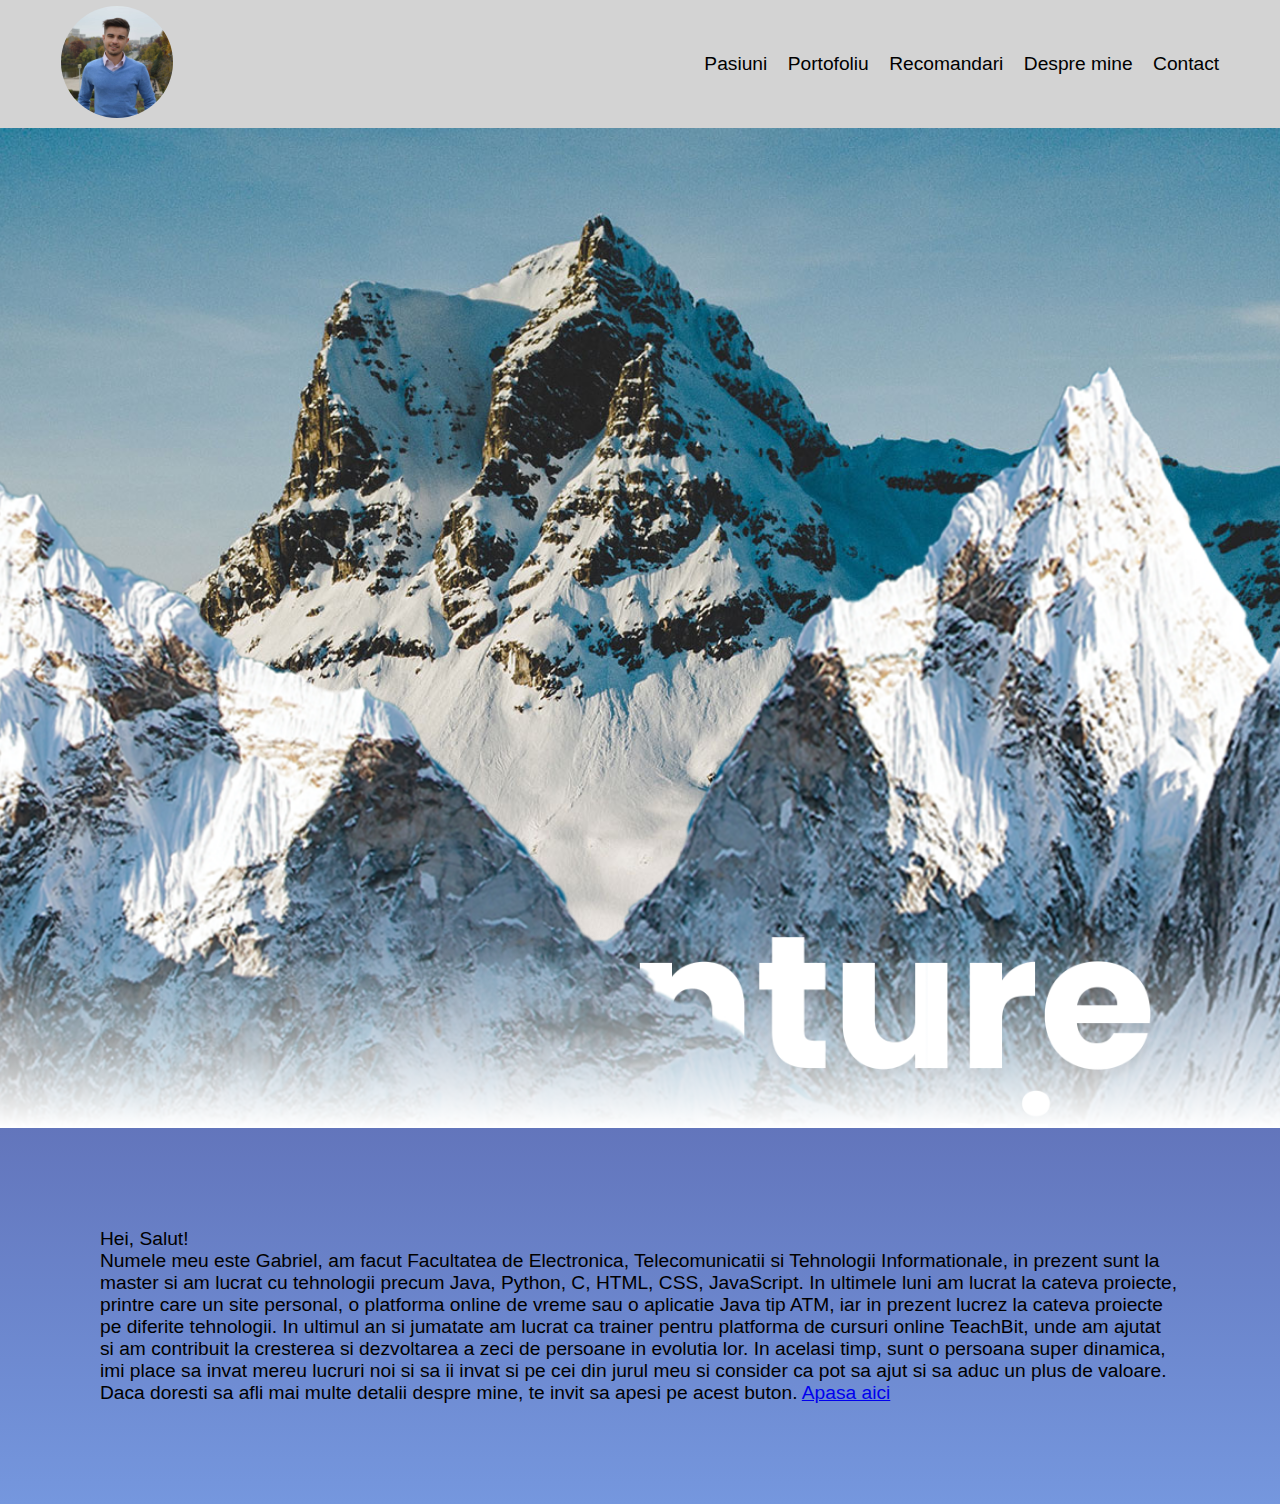
==== i.html @ 9d03b8c7 "Update i.html" ====
<!DOCTYPE html>
<html>
<head>
    <title>Gabriel Grecu</title>
    <meta name="viewport" content="width=device-width, initial-scale=1.0">
    <link href="https://cdn.jsdelivr.net/npm/bootstrap@5.1.3/dist/css/bootstrap.min.css" rel="stylesheet" integrity="sha384-1BmE4kWBq78iYhFldvKuhfTAU6auU8tT94WrHftjDbrCEXSU1oBoqyl2QvZ6jIW3" crossorigin="anonymous">
    <link rel="preconnect" href="https://fonts.gstatic.com" crossorigin>
    <link href="https://fonts.googleapis.com/css2?family=Courgette&family=PT+Serif:ital,wght@0,400;1,700&display=swap" rel="stylesheet">
    <link rel="stylesheet" href="reset.css">
    <script src="https://code.jquery.com/jquery-1.11.1.min.js"></script>
    <link rel="stylesheet" href="boostrap2.css">
    <link rel="stylesheet" href="stylle.css">

</head>
<body>

  <div id="headerz" class="mnb">
    
        <a class="logo" href="index.html">
          <img src="media/pozaC.jpg" alt="logo"/>
      </a>
      <nav class="navigation">
          <a href="index.html">Pasiuni</a>
          <a href="index.html">Portofoliu</a>
          <a href="index.html">Recomandari</a>
          <a href="index.html">Despre mine</a>
          <a href="index.html">Contact</a>
      </nav>
  </div>
  


  <section class="zoom">
    <img src="images/mountain1.png" id="layer1">
    <img src="images/mountain2.png" id="layer2">
    <img src="images/text.png" id="text">
</section>

<section class="content">
    <p>
        Hei, Salut! </p>
      <p>        Numele meu este Gabriel, am facut Facultatea de Electronica, Telecomunicatii si Tehnologii Informationale, in prezent sunt la master si am lucrat cu tehnologii precum Java, Python, C, HTML, CSS, JavaScript.
          In ultimele luni am lucrat la cateva proiecte, printre care un site personal, o platforma online de vreme sau o aplicatie Java tip ATM, iar in prezent lucrez la cateva proiecte pe diferite tehnologii. 
          In ultimul an si jumatate am lucrat ca trainer pentru platforma de cursuri online TeachBit, unde am ajutat si am contribuit la cresterea si dezvoltarea a zeci de persoane in evolutia lor.
          In acelasi timp, sunt o persoana super dinamica, imi place sa invat mereu lucruri noi si sa ii invat si pe cei din jurul meu si consider ca pot sa ajut si sa aduc un plus de valoare. Daca doresti sa afli mai multe detalii despre mine, te invit sa apesi pe acest buton. 
           <a class="btn btn-primary"  href="index.html" role="button">Apasa aici</a></p>
        
</section>



    <script type="text/javascript">
      var layer1=document.getElementById('layer1')
      scroll=window.pageYOffset;
      document.addEventListener('scroll', function(e){
          var offset=window.pageYOffset;
          scroll=offset; 
          layer1.style.width=(100+scroll/2)+'%';
          layer1.style.right=scroll/50+'%';
      });
      var text=document.getElementById('text')
      scroll=window.pageYOffset;
      document.addEventListener('scroll', function(e){
          var offset=window.pageYOffset;
          scroll=offset; 
          layer1.style.width=(100+scroll/2)+'%';
          text.style.top= - scroll/20+'%';
      });
      var layer2=document.getElementById('layer2')
      scroll=window.pageYOffset;
      document.addEventListener('scroll', function(e){
          var offset=window.pageYOffset;
          scroll=offset; 
          layer2.style.width=(100+scroll/5)+'%';
          layer2.style.left=scroll/50+'%';
      });
      var text=document.getElementById('text')
      scroll=window.pageYOffset;
      document.addEventListener('scroll', function(e){
          var offset=window.pageYOffset;
          scroll=offset; 
          layer2.style.width=(100+scroll/5)+'%';
          text.style.top= - scroll/20+'%';
      });
  
  
  
  </script>
</body>
</html>
---- boostrap2.css ----
.navbar-logo{
    width: 4.6785rem;
    height: 4.6785rem;
}
.carousel-image{
    height: 80vh;
}
.carousel-image-overlay{
    position: absolute;
    top: 0;
    left: 0;
    width: 100%;
    height: 100%;
    background-color: rgba(0, 0, 0, 0.5);

}
.mnb{position: fixed; top: 0px; left: 0; width: 100%; display: flex; justify-content: space-between; align-items: center; height: 8rem; 
    padding: 0.75rem 3.8rem; background-color: lightgray; z-index: 1; }
    .mnb + * {margin-top: 8rem;}
    .logo{display: inline-block;}
        .logo>img{width: 7rem; height: 7rem; border-radius: 50%;}
    
    .navigation{display: inline-block; text-align: center;}
        .navigation>a{display: inline-block ; margin-right: 1rem;font-size: 1.2rem;text-decoration: none; color: #000;}
        .navigation>a:last-child{margin-right: 0;}
        .navigation>a:hover{border-radius: 30px;padding: 10px 20px;}
        .navigation>a:hover{background: #fff;
            color: #2b1055;} 


@media(max-width:501px){
    .mnb{ padding: 0.75rem 2.5rem;  height: 8rem;}
        .navigation>a{margin-bottom:0rem; font-size: 1rem; }
}


.p{position: absolute; top: 0; left: 0; width: 100%; display: flex; justify-content: space-between; align-items: center; height: 3rem; 
    padding: 0.75rem 3rem; background-color: none; z-index: 1; }
    .p + * {margin-top: 8rem;}
    
    
    .p{display: inline-block;text-align: center; }
        .active>a{display: inline-block ; margin-right: 1rem;font-size: 1rem;text-decoration: none; color: #fff;}
        .active>a:last-child{margin-right: 0;}
        .active>a:hover{border-radius: 30px;padding: 10px 20px;}
        .active>a:hover{background: #fff;
            color: #2b1055;} 


    @media(max-width:500px){
    .p{ padding: 0.75rem 0.1rem;  height: 3rem;}
        .active>a{display: inline-block ; margin-right: 0.2rem;font-size: 1.2rem;text-decoration: none; color: #fff;}
        .active>a:last-child{margin-right: 0;}
        .active>a{margin-bottom:0rem; font-size: 1rem; }
    }


    @media(max-width:350px){
        .p{ padding: 0.75rem 0.1rem;  height: 3rem;}
            .active>a{display: inline-block ; margin-right: 0.1rem;font-size: 1.2rem;text-decoration: none; color: #fff;}
            .active>a:last-child{margin-right: 0;}
            .active>a{margin-bottom:0rem; font-size: 0.9rem; }
        }
    
        @media(max-width:290px){
            .p{ padding: 0.75rem 0.1rem;  height: 3rem;}
                .active>a{display: inline-block ; margin-right: 0.1rem;font-size: 1.2rem;text-decoration: none; color: #fff;}
                .active>a:last-child{margin-right: 0;}
                .active>a{margin-bottom:0rem; font-size: 0.7rem; }
            }
        
        
    


@import url('https://fonts.googleapis.com/css?family=Poppins:300,400,500,600,700,800,900&display=swap');
*
{
    margin: 0;
    padding: 0;
    box-sizing: border-box;
    font-family: 'Poppins', sans-serif;
    scroll-behavior: smooth;
}
body{
    min-height: 100vh;
    overflow-x: hidden;
    background: linear-gradient(#2b1055, #7597de);
}

/*
.p ul
{
    display: flex;
    justify-content: center;
    align-items: center;
}
.p ul li 
{
    List-style: none;
    margin-Left: none;
}
.p ul li a
{
    text-decoration: none;
    padding: 4px 3px;
    color: #fff;
    border-radius: 20px;
}
.p ul li a:hover
{
    background: #fff;
    color: #2b1055; 
}*/
/*
header ul li a:hover
header ul li a.active
{
    background: #fff;
    color: #2b1055; 
}*/
.parallax
{
    position: relative;
    width: 100%;
    height: 100vh;
    padding: 100px;
    display: flex;
    justify-content: center;
    align-items: center;
    overflow: hidden;
}
.parallax::before
{
    content: '';
    position: absolute;
    bottom: 0;
    width: 100%;
    height: 100px;
    background: linear-gradient(to top, #1c0522,transparent);
    z-index: 1000;
}
.parallax img
{
    position: absolute;
    top: 0;
    left: 0;
    width: 100%;
    height: 100%;
    object-fit: cover;
    pointer-events: none;
}
.parallax img#moon
{
    mix-blend-mode: screen;
}
.parallax img#mountains_front
{
    z-index: 10;
}
#text
{
    position: absolute;
    right: -350px;
    color: #fff;
    white-space: nowrap;
    font-size: 7.5vw;
    z-index: 9;
}
#btn
{
    text-decoration: none;
    display: inline-block;
    padding: 8px 30px;
    border-radius: 40px;
    background: #fff;
    color: #2b1055;
    font-size: 1.5em;
    z-index: 9;
    transform: translateY(100px);
}
.sec
{
    position: relative;
    padding: 100px;
    background: #1c0522;
}
.sec h2
{
    font-size: 3.5em;
    margin-bottom: 10px;
    color: #fff;
}
.sec p
{
    font-size: 1em;
    color: #fff;
}




.img-fluid{
    height: 20rem;
    width: 20rem;
    border-radius: 50%;
}
---- stylle.css ----
body{
    margin:0;
    padding: 0;
}
.zoom{
    
    padding: 100px;
    display: flex;
    justify-content: center;
    align-items: center;

    width: 100%;
    height: 1000px;
    position: relative;
    overflow: hidden;
    background: url(images/bg.jpg);
    background-size: cover;
    background-repeat: no-repeat;
    background-position: center;
    background-size: cover;
}
.zoom:before
{
    content: '';
    position: absolute;
    bottom: 0;
    width: 100%;
    height: 200px;
    z-index: 1000;
    background: linear-gradient(transparent, #fff);
}
.zoom #layer1
{
    position: absolute;
    Left: 40%;
    width: 100%;
    transform: translateX(-50%);
    z-index: 10;
}
.zoom #layer2
{
    position: absolute;
    right: 0;
    width: 100%;
    z-index: 9;
}
.zoom #text
{
    position: absolute;
    right: 0;
    width: 100%;
    transform: translateY(38%);
    
}
.content {
    padding: 100px;
    box-sizing: border-box;
    font-family: consolas;
}
.content h2
{
    margin: 0;
    padding: 0;
    font-size: 4em;
}
.content p
{
    font-size: 1.2em;
}

@media(max-width:1427px){
    .zoom #text
{
    position: absolute;
    right: 0;
    max-width: 100%;
  height: auto;
    transform: translateY(50%);
    
}
}

@media(max-width:1310px){
    .zoom #text
{
    position: absolute;
    right: 0;
    max-width: 100%;
  height: auto;
    transform: translateY(60%);
    
}
}

@media(max-width:1185px){
    .zoom #text
{
    position: absolute;
    right: 0;
    max-width: 100%;
  height: auto;
    transform: translateY(70%);
    
}
}

@media(max-width:1110px){
    .zoom #text
{
    position: absolute;
    right: 0;
    max-width: 100%;
  height: auto;
    transform: translateY(80%);
    
}

}

@media(max-width:981px){
    .zoom #text
{
    position: absolute;
    right: 0;
    max-width: 100%;
  height: auto;
    transform: translateY(110%);
    
}

}

@media(max-width:780px){
    .zoom #text
{
    position: absolute;
    right: 0;
    max-width: 100%;
  height: auto;
    transform: translateY(125%);
    
}

}

@media(max-width:710px){
    .zoom #text
{
    position: absolute;
    right: 0;
    max-width: 100%;
  height: auto;
    transform: translateY(143%);
    
}

}
@media(max-width:630px){
    .zoom #text
{
    position: absolute;
    right: 0;
    max-width: 100%;
  height: auto;
    transform: translateY(160%);
    
}

}
@media(max-width:580px){
    .zoom #text
{
    position: absolute;
    right: 0;
    max-width: 100%;
  height: auto;
    transform: translateY(180%);
    
}

}
@media(max-width:530px){
    .zoom #text
{
    position: absolute;
    right: 0;
    max-width: 100%;
  height: auto;
    transform: translateY(200%);
    
}

}

@media(max-width:481px){
    .zoom #text
{
    position: absolute;
    right: 0;
    max-width: 100%;
  height: auto;
    transform: translateY(220%);
    
}

}

@media(max-width:446px){
    .zoom #text
{
    position: absolute;
    right: 0;
    max-width: 100%;
  height: auto;
    transform: translateY(240%);
    
}

}
@media(max-width:416px){
    .zoom #text
{
    position: absolute;
    right: 0;
    max-width: 100%;
  height: auto;
    transform: translateY(260%);
    
}

}
@media(max-width:390px){
    .zoom #text
{
    position: absolute;
    right: 0;
    max-width: 100%;
  height: auto;
    transform: translateY(280%);
    
}


}

.zoom img
{
    position: absolute;
    top: 0;
    left: 0;
    width: 100%;
    height: 100%;
    object-fit: cover;
    pointer-events: none;
}
.parallax img#moon
{
    mix-blend-mode: screen;
}
.parallax img#mountains_front
{
    z-index: 10;
}
#text
{
    position: absolute;
    right: -350px;
    color: #fff;
    white-space: nowrap;
    font-size: 7.5vw;
    z-index: 9;
}

.sec
{
    position: relative;
    padding: 100px;
    background: #1c0522;
}
.sec h2
{
    font-size: 3.5em;
    margin-bottom: 10px;
    color: #fff;
}
.sec p
{
    font-size: 1em;
    color: #fff;
}
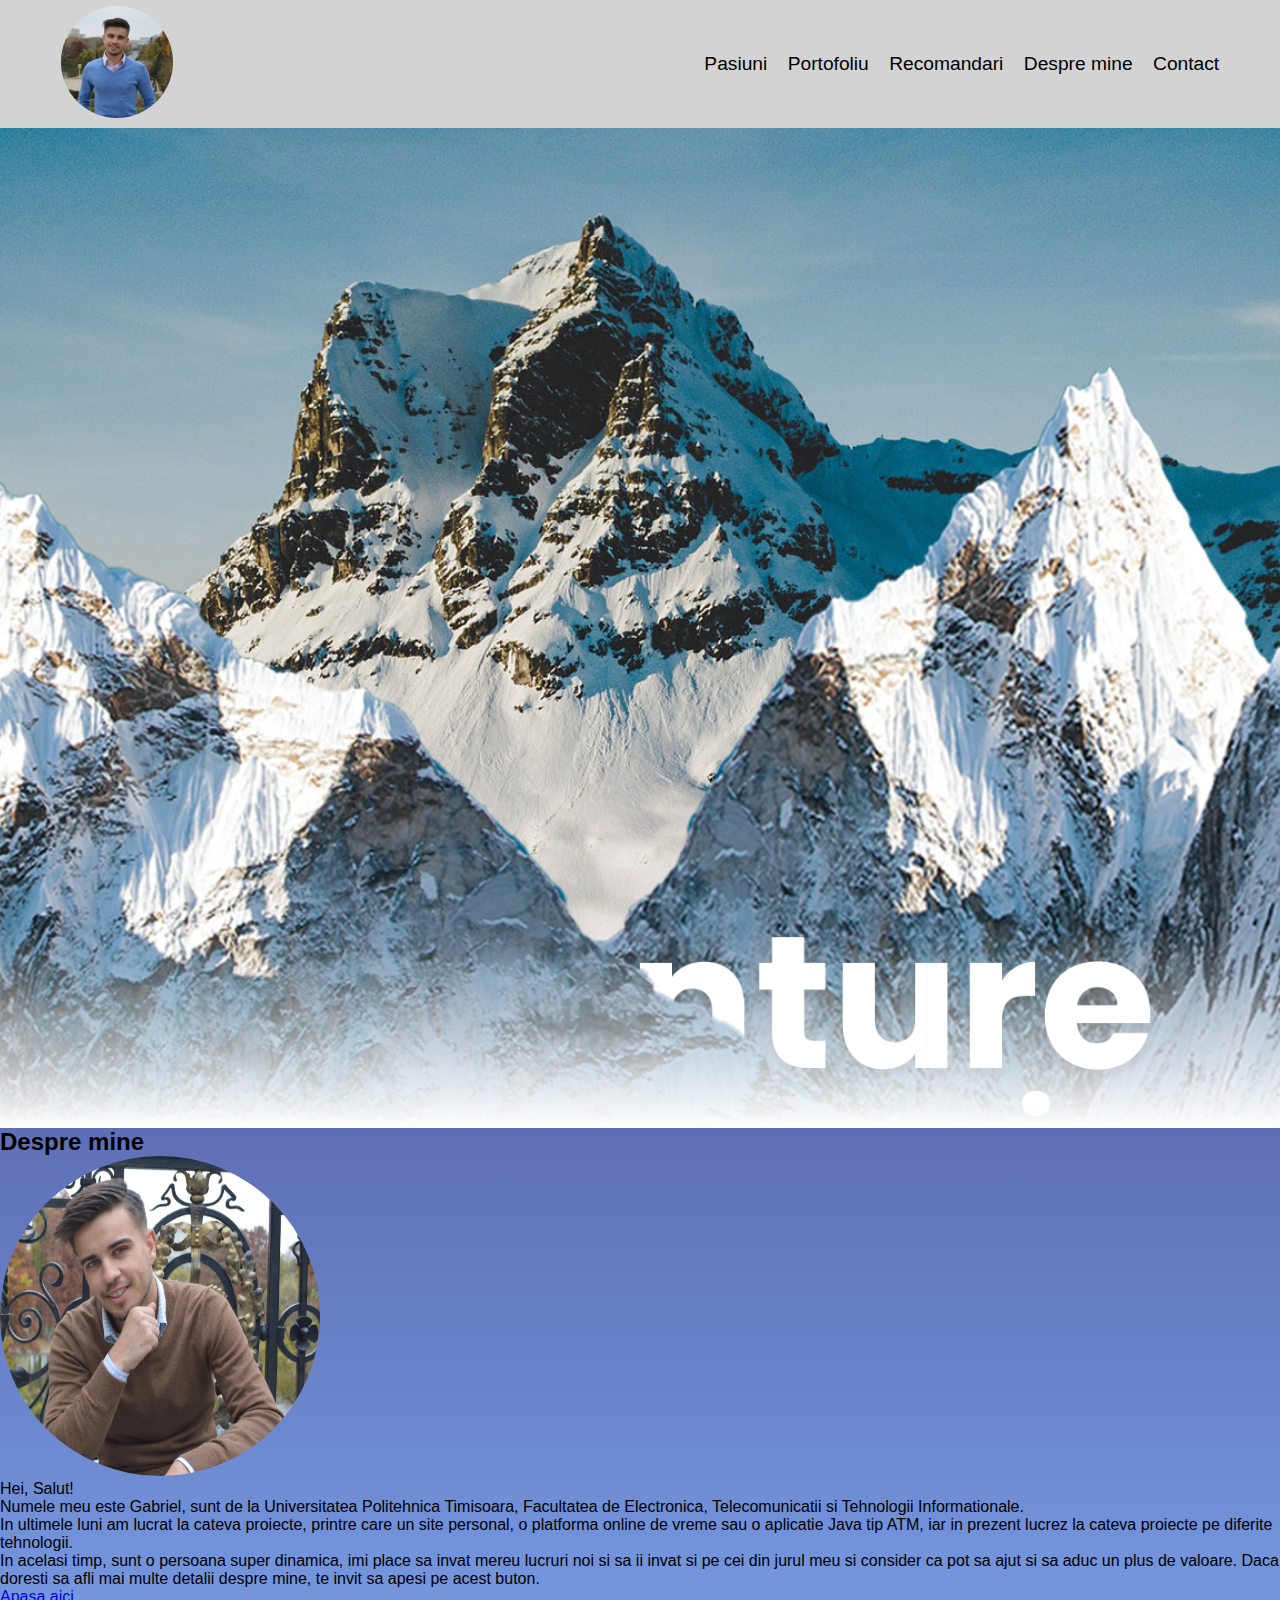
==== commit 69092b49: "Update i.html" ====
--- a/i.html
+++ b/i.html
@@ -36,17 +36,26 @@
     <img src="images/text.png" id="text">
 </section>
 
-<section class="content">
-    <p>
+<section id="section-4" class=" text-white py-5">
+    <h2 class="text-center mb-5">Despre mine</h2>
+    <div class="container">
+      <div class="row">
+        <div class="col-lg-5 offset-lg-1 mb-4">
+          <img class="img-fluid" src="media/pozaA.jpg"  alt="eu" >
+        </div>
+        <div class="col-lg-5 offset-lg-0">
+           <p>
         Hei, Salut! </p>
-      <p>        Numele meu este Gabriel, am facut Facultatea de Electronica, Telecomunicatii si Tehnologii Informationale, in prezent sunt la master si am lucrat cu tehnologii precum Java, Python, C, HTML, CSS, JavaScript.
+      <p>        Numele meu este Gabriel, sunt de la Universitatea Politehnica Timisoara, Facultatea de Electronica, Telecomunicatii si Tehnologii Informationale. </p>
+      <p>
           In ultimele luni am lucrat la cateva proiecte, printre care un site personal, o platforma online de vreme sau o aplicatie Java tip ATM, iar in prezent lucrez la cateva proiecte pe diferite tehnologii. 
-          In ultimul an si jumatate am lucrat ca trainer pentru platforma de cursuri online TeachBit, unde am ajutat si am contribuit la cresterea si dezvoltarea a zeci de persoane in evolutia lor.
-          In acelasi timp, sunt o persoana super dinamica, imi place sa invat mereu lucruri noi si sa ii invat si pe cei din jurul meu si consider ca pot sa ajut si sa aduc un plus de valoare. Daca doresti sa afli mai multe detalii despre mine, te invit sa apesi pe acest buton. 
-           <a class="btn btn-primary"  href="index.html" role="button">Apasa aici</a></p>
-        
-</section>
-
+         </p> 
+        <p> In acelasi timp, sunt o persoana super dinamica, imi place sa invat mereu lucruri noi si sa ii invat si pe cei din jurul meu si consider ca pot sa ajut si sa aduc un plus de valoare. Daca doresti sa afli mai multe detalii despre mine, te invit sa apesi pe acest buton. 
+           </p><a class="btn btn-primary"  href="index.html" role="button">Apasa aici</a>
+        </div>
+      </div>
+    </div>
+  </section>
 
 
     <script type="text/javascript">
